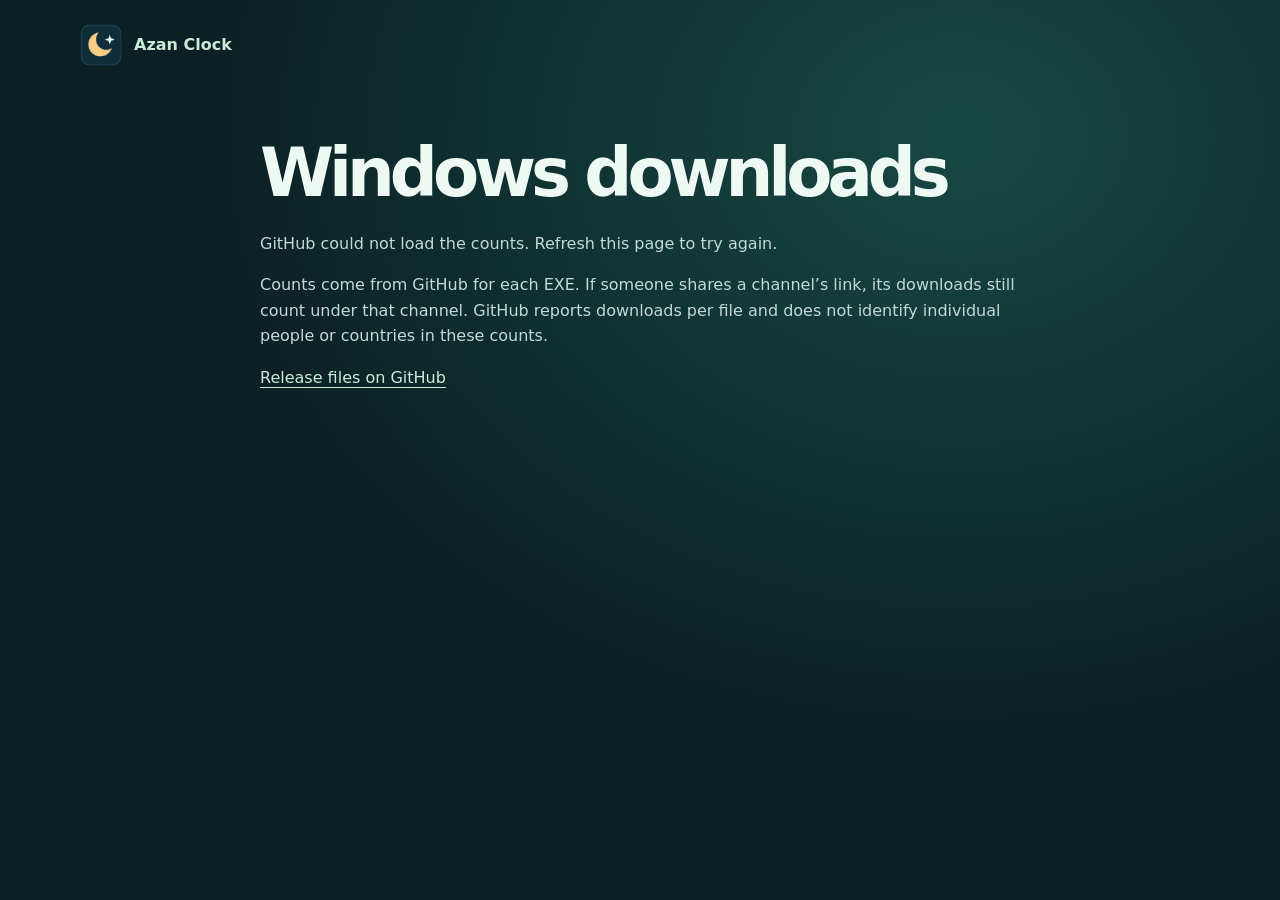
==== downloads.html @ 25a55b4d "Publish Azan Clock for Windows download site" ====
<!doctype html>
<html lang="en">
<head><meta charset="utf-8"><meta name="viewport" content="width=device-width, initial-scale=1"><title>Azan Clock downloads</title><link rel="icon" href="icon.png"><link rel="stylesheet" href="style.css"><script src="stats.js" defer></script></head>
<body>
<header class="wrap"><a class="brand" href="./"><img src="icon.png" alt="" width="42" height="42">Azan Clock</a></header>
<main class="wrap policy">
<h1>Windows downloads</h1>
<p id="status" role="status">Loading the latest counts from GitHub…</p>
<dl id="stats" hidden>
<div><dt>All release files</dt><dd id="total"></dd></div>
<div><dt>Official site and GitHub</dt><dd id="direct"></dd></div>
<div><dt>Launch post link</dt><dd id="launch"></dd></div>
<div><dt>Freeware directory link</dt><dd id="directory"></dd></div>
</dl>
<p>Counts come from GitHub for each EXE. If someone shares a channel’s link, its downloads still count under that channel. GitHub reports downloads per file and does not identify individual people or countries in these counts.</p>
<p><a href="https://github.com/Blank871/azan-clock/releases/tag/v1.0.0">Release files on GitHub</a></p>
</main>
</body>
</html>
---- style.css ----
:root { font-family: "DM Sans", system-ui, sans-serif; background: #0b2025; color: #eff9f3; line-height: 1.6; }
* { box-sizing: border-box; }
body { margin: 0; background: radial-gradient(ellipse at 75% 15%, #174844 0, #0b2025 56%); min-height: 100vh; }
.wrap { width: min(1120px, 90vw); margin: auto; }
header, footer { display: flex; justify-content: space-between; align-items: center; gap: 20px; padding: 24px 0; }
a { color: #caebd7; text-underline-offset: 4px; }
.brand { display: inline-flex; align-items: center; gap: 12px; text-decoration: none; font-weight: 700; }
.brand img, .preview-title img { border-radius: 10px; }
.hero { display: grid; grid-template-columns: 1.25fr .75fr; gap: clamp(30px, 7vw, 100px); align-items: center; padding: 60px 0 58px; }
h1 { font-size: clamp(3rem, 7vw, 6rem); letter-spacing: -.075em; line-height: .99; margin: 0 0 24px; text-wrap: balance; }
.hero p { color: #c2dad4; max-width: 520px; font-size: 1.13rem; }
.hero .eyebrow { color: #ecc983; font-size: .89rem; font-weight: 700; letter-spacing: .08em; text-transform: uppercase; margin-bottom: 17px; }
.hero .availability { display: inline-block; margin-top: 16px; color: #d7f2e0; border: 1px solid #397064; border-radius: 8px; padding: 8px 14px; font-size: .9rem; }
.preview { background: #eaf4f2; color: #153239; border-radius: 27px; padding: 22px; box-shadow: 0 25px 100px #0007; }
.preview-title { display: flex; align-items: center; gap: 12px; margin-bottom: 16px; }
.preview strong, .preview small { display: block; }
.preview-title strong { font-size: 1.35rem; }
.next { background: #135149; color: white; padding: 14px; border-radius: 12px; }
.next small { color: #ffdb8f; font-weight: 600; }
.next strong { font-size: 1.28rem; }
.next span { white-space: nowrap; margin-left: 5px; }
dl { margin-bottom: 0; }
dl div { display: flex; justify-content: space-between; padding: 6px 3px; border-bottom: 1px solid #cededb; }
dl div:last-child { border: 0; }
dd { font-variant-numeric: tabular-nums; }
.features { display: grid; grid-template-columns: repeat(3, minmax(0, 1fr)); gap: 20px; padding: 24px 0; }
.features article { border-top: 1px solid #39635f; }
.features h2, .policy h2 { font-size: 1.24rem; }
.features p, .policy p { color: #c2dad4; }
.policy { max-width: 760px; padding: 50px 0; }
.policy h1 { font-size: clamp(2.7rem, 6vw, 4.2rem); }
.policy h2 { margin-top: 2em; }
footer { margin-top: 40px !important; border-top: 1px solid #39635f; font-size: .9rem; }
@media (max-width: 720px) { .hero, .features { grid-template-columns: 1fr; } .hero { padding-top: 42px; } .preview { max-width: 420px; } }
.download { display: inline-block; background: #cdeedd; color: #0c3f35; padding: 12px 20px; border-radius: 8px; font-weight: 700; text-decoration: none; }
.download:hover { background: #edfff4; }
.hero .availability { display: block; border: 0; padding: 0; margin-top: 8px; }
.setup { max-width: 760px; padding: 24px 0; }
.setup li { margin: 8px 0; }
.setup code { overflow-wrap: anywhere; }
footer { flex-wrap: wrap; }
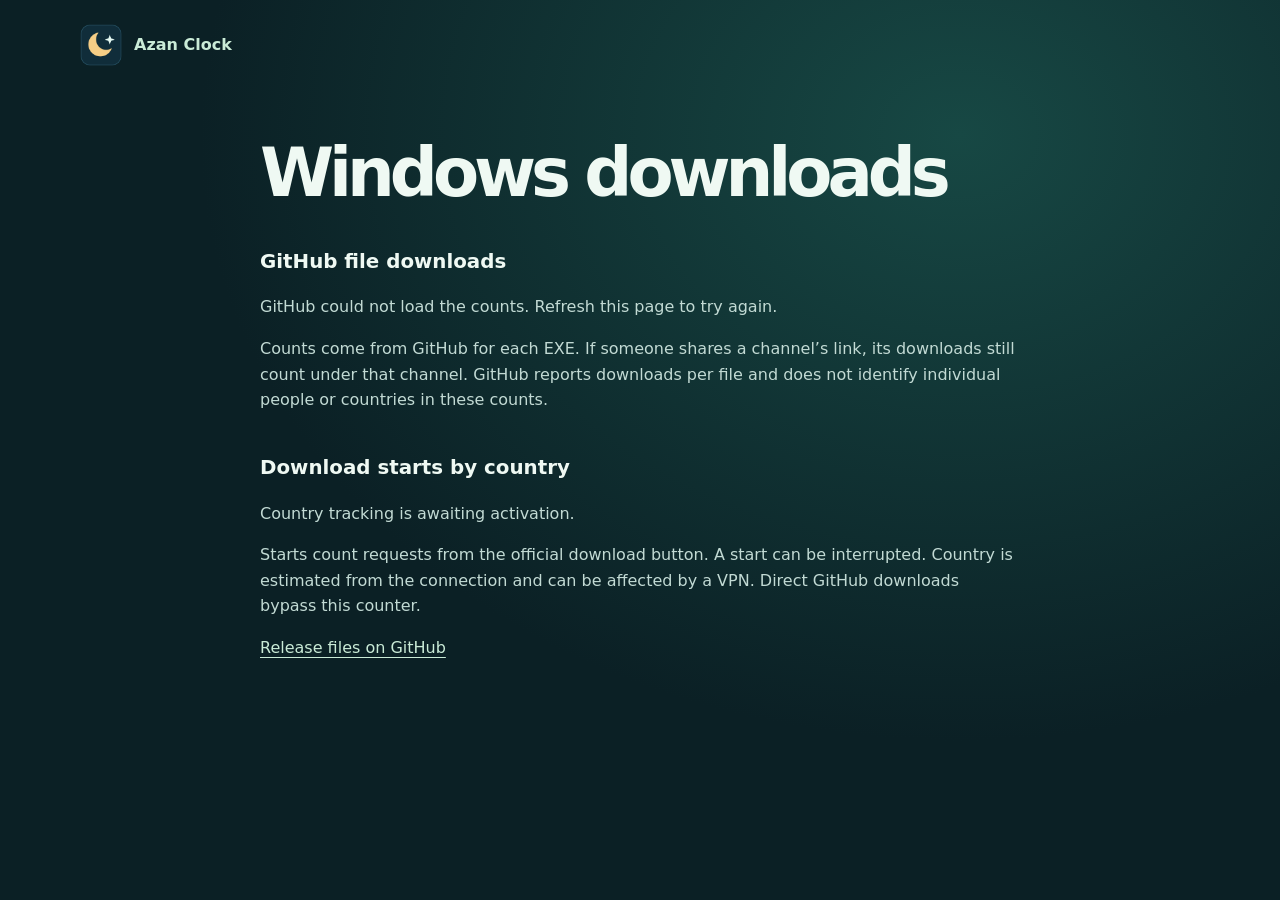
==== commit b6eb14c1: "Prepare country download statistics with a GitHub fallback" ====
--- a/downloads.html
+++ b/downloads.html
@@ -1,10 +1,10 @@
 <!doctype html>
 <html lang="en">
-<head><meta charset="utf-8"><meta name="viewport" content="width=device-width, initial-scale=1"><title>Azan Clock downloads</title><link rel="icon" href="icon.png"><link rel="stylesheet" href="style.css"><script src="stats.js" defer></script></head>
+<head><meta name="download-counter" content=""><meta charset="utf-8"><meta name="viewport" content="width=device-width, initial-scale=1"><title>Azan Clock downloads</title><link rel="icon" href="icon.png"><link rel="stylesheet" href="style.css"><script src="stats.js" defer></script></head>
 <body>
 <header class="wrap"><a class="brand" href="./"><img src="icon.png" alt="" width="42" height="42">Azan Clock</a></header>
 <main class="wrap policy">
-<h1>Windows downloads</h1>
+<h1>Windows downloads</h1><h2>GitHub file downloads</h2>
 <p id="status" role="status">Loading the latest counts from GitHub…</p>
 <dl id="stats" hidden>
 <div><dt>All release files</dt><dd id="total"></dd></div>
@@ -13,6 +13,12 @@
 <div><dt>Freeware directory link</dt><dd id="directory"></dd></div>
 </dl>
 <p>Counts come from GitHub for each EXE. If someone shares a channel’s link, its downloads still count under that channel. GitHub reports downloads per file and does not identify individual people or countries in these counts.</p>
+<h2>Download starts by country</h2>
+<p id="country-status" role="status">Country tracking is awaiting activation.</p>
+<table id="country-table" hidden>
+<thead><tr><th scope="col">Country</th><th scope="col">Source</th><th scope="col">Starts</th></tr></thead><tbody></tbody>
+</table>
+<p>Starts count requests from the official download button. A start can be interrupted. Country is estimated from the connection and can be affected by a VPN. Direct GitHub downloads bypass this counter.</p>
 <p><a href="https://github.com/Blank871/azan-clock/releases/tag/v1.0.0">Release files on GitHub</a></p>
 </main>
 </body>
